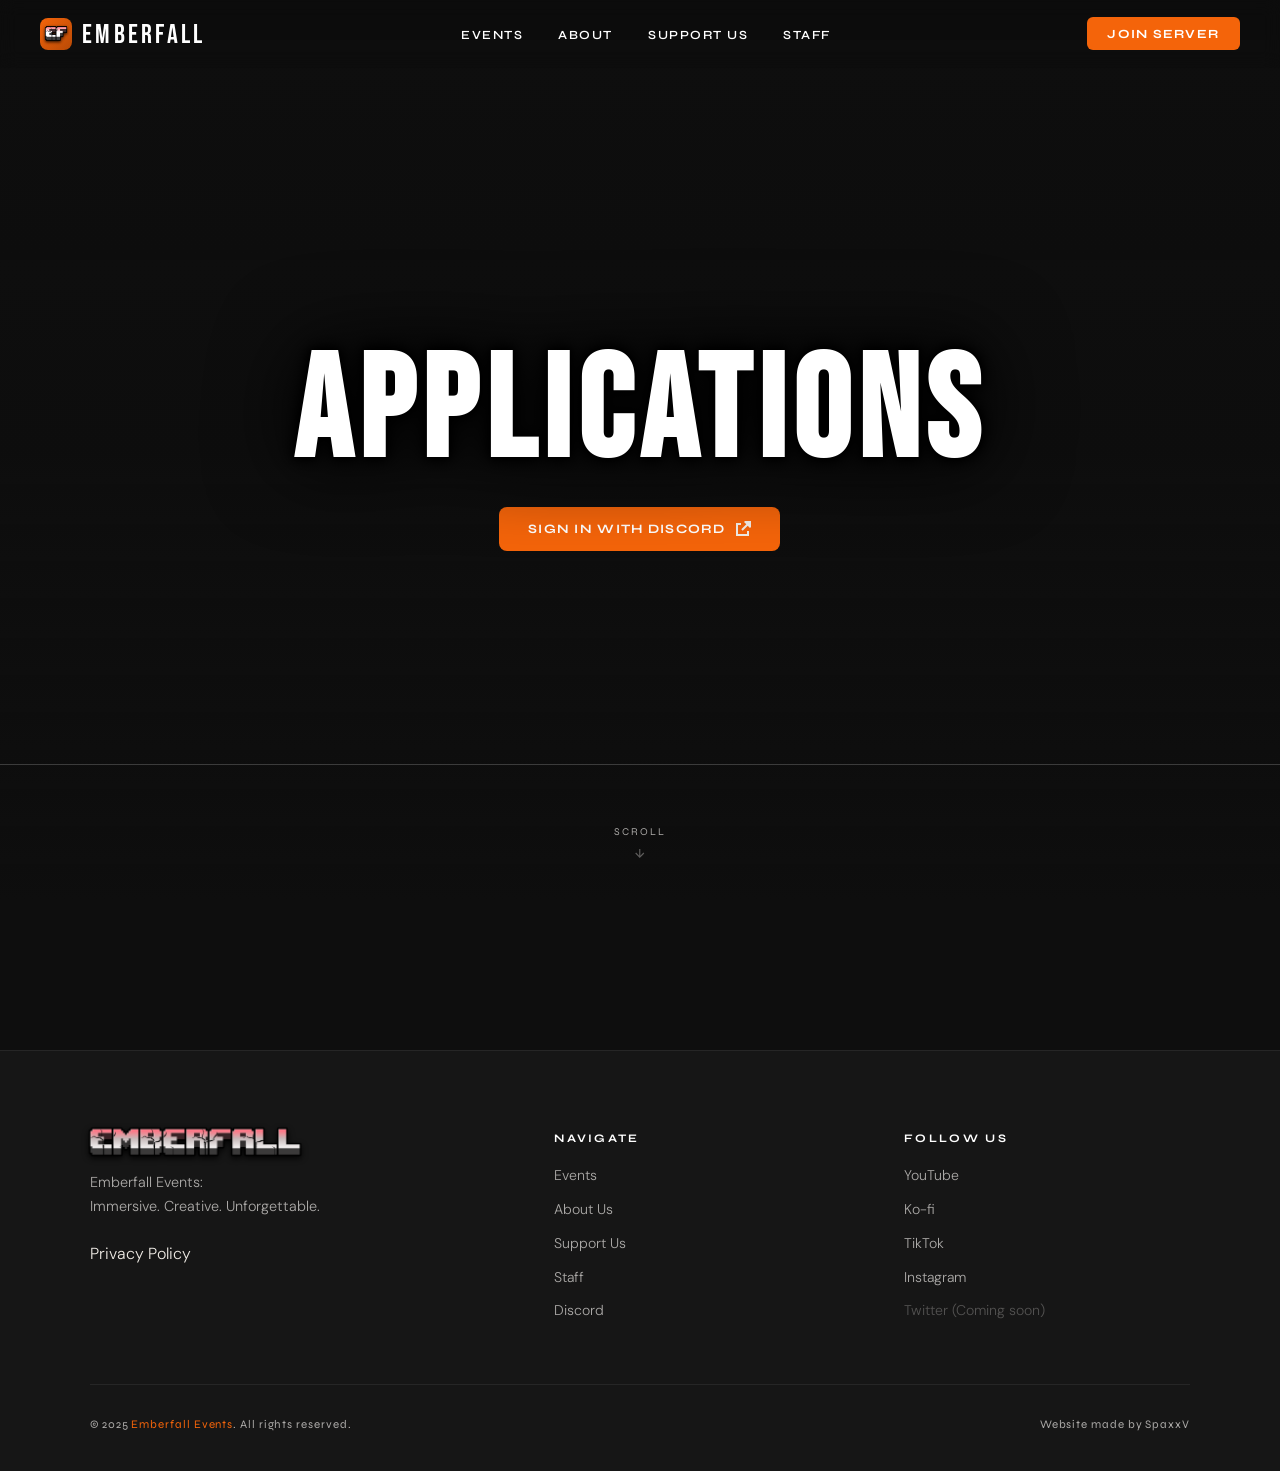
==== applications/index.html @ 4d341ab8 "Emberfall website 1.0.1 Small style and href patch" ====
<!DOCTYPE html>
<html lang="en">
  <head>
    <meta charset="UTF-8"/>
    <meta name="viewport" content="width=device-width, initial-scale=1.0"/>
    <link rel="preconnect" href="https://fonts.googleapis.com"/>
    <link rel="preconnect" href="https://fonts.gstatic.com" crossorigin/>
    <link href="https://fonts.googleapis.com/css2?family=Bebas+Neue&family=Syne:wght@400;600;700;800&family=DM+Sans:ital,wght@0,300;0,400;0,500;1,300&display=swap" rel="stylesheet"/>
    <link rel="stylesheet" href="../style.css?r=7"/>
    <link rel="icon" type="image/x-icon" href="../images/favicon.ico?r=7" sizes="128x128">
    <title>Emberfall Events - Applications</title>
  </head>
  <body>
    <nav class="navbar" id="navbar">
      <a href="https://emberfallevents.com/" class="nav-logo">
        <div class="nav-logo-mark">
          <img src="../images/logo.png" alt="" style="width:32px; height:25px; margin-top:4px;"/>
        </div>
        EMBERFALL
      </a>
      <ul class="nav-links nav-r">
        <li><a href="https://emberfallevents.com/#apply" class="nav-link">Events</a></li>
        <li><a href="https://emberfallevents.com/#about" class="nav-link">About</a></li>
        <li><a href="https://emberfallevents.com/#support" class="nav-link">Support Us</a></li>
        <li><a href="https://emberfallevents.com/#staff" class="nav-link">Staff</a></li>
      </ul>
      <a href="https://discord.gg/emberfallevents" target="_blank" class="nav-cta">Join Server</a>
    </nav>

    <section class="landing" id="landing">
      <div class="landing-bg" id="landingBg">
        <img src="" style="height: 100vh; width: 100%; min-height: 100%; min-width: 1920px;" id="landingBgIMG" hidden/>
      </div>
      <div class="landing-overlay"></div>
      <div class="landing-content" id="landingContent">
        <h1 class="landing-title">APPLICATIONS</h1>
        <div style="display:flex;gap:1rem;flex-wrap:wrap;justify-content:center;text-shadow:none;">
          <a href="https://discord.com/oauth2/authorize?client_id=1493641488431710238&response_type=code&redirect_uri=https%3A%2F%2Femberfallevents.com%2Fapplications%2F&scope=identify+guilds.members.read" target="_blank" class="btn-primary" id="login">
            Sign in with Discord
            <svg width="16" height="16" viewBox="0 0 16 16" fill="none"><path d="M10 0L9 1L11.2929 3.29289L6.2929 8.29289L7.70711 9.70711L12.7071 4.7071L15 7L16 6V0H10Z" fill="#f0ece6"/><path d="M1 2H6V4H3V13H12V10H14V15H1V2Z" fill="#f0ece6"/></svg>
          </a>
        </div>
      </div>
      <div class="landing-scroll">
        Scroll
        <svg width="14" height="14" viewBox="0 0 24 24" fill="none" stroke="currentColor" stroke-width="2"><path d="M12 5v14M5 12l7 7 7-7"/></svg>
      </div>
    </section>
    <section class="section-style-1" id="events">
      <div class="event-listing"> 
        <div class="event-listing-inner" id="eventlist" style="visibility: hidden;"></div>
      </div>
    </section>
    
    <footer class="footer" id="footer">
      <div class="footer-inner">
        <div class="footer-top">
          <div>
            <div class="footer-brand-name">
              <img src="../images/logo_ext.png" style="width:250px; margin: -20px;">
            </div>
            <p class="footer-tagline">Emberfall Events:<br>Immersive. Creative. Unforgettable.</p>
            <a href="#">Privacy Policy</a>
          </div>
          <div class="footer-col">
            <h4>Navigate</h4>
            <ul class="footer-links">
              <li><a href="https://emberfallevents.com/#apply">Events</a></li>
              <li><a href="https://emberfallevents.com/#about">About Us</a></li>
              <li><a href="https://emberfallevents.com/#support">Support Us</a></li>
              <li><a href="https://emberfallevents.com/#staff">Staff</a></li>
              <li><a href="https://discord.gg/emberfallevents" target="_blank">Discord</a></li>
            </ul>
          </div>
          <div class="footer-col">
            <h4>Follow Us</h4>
            <ul class="footer-links">
              <li><a href="https://youtube.com/@EmberfallEvents" target="_blank">YouTube</a></li>
              <li><a href="https://ko-fi.com/emberfallevents" target="_blank">Ko-fi</a></li>
              <li><a href="https://www.tiktok.com/@emberfallevents" target="_blank">TikTok</a></li>
              <li><a href="https://www.instagram.com/emberfallevents/" target="_blank">Instagram</a></li>
              <li><a href="" style="opacity:0.4;">Twitter (Coming soon)</a></li>
            </ul>
          </div>
        </div>
        <div class="footer-bottom">
          <p>© 2025 <span>Emberfall Events</span>. All rights reserved.</p>
          <p>Website made by SpaxxV</p>
        </div>
      </div>
    </footer>
  </body>

  <script src="../global/network.js?r=7"></script>
  <script src="script.js?r=8"></script>
</html>
---- style.css ----
/* ─────────────────────────────────────────────
    CSS VARIABLES & RESET
───────────────────────────────────────────── */
:root {
    --bg:        #0e0e0e;
    --mid:   #121212;
    --surface:   #161616;
    --surface2:  #1e1e1e;
    --border:    rgba(255,255,255,0.07);
    --orange:    #f4640a;
    --orange-dim:#b84a06;
    --orange-glow:rgba(244,100,10,0.18);
    --text:      #f0ece6;
    --muted:     #acaaa8;
    --white:     #ffffff;
}

*, *::before, *::after { box-sizing: border-box; margin: 0; padding: 0; }

html { scroll-behavior: smooth; }

body {
    background: var(--bg);
    color: var(--text);
    font-family: "DM Sans", sans-serif;
    font-weight: 300;
    overflow-x: hidden;
}

img { display: block; max-width: 100%; }
a { text-decoration: none; color: inherit; }

textarea {
    resize: none;
    overflow: auto;
}

.orange-text {
    color: var(--orange);
}

.navbar {
    position: fixed;
    top: 0;
    left: 0;
    right: 0;
    z-index: 1000;
    padding: 0 2.5rem;
    height: 68px;
    display: flex;
    align-items: center;
    justify-content: space-between;
    background: rgba(10, 10, 10, 0.2);
    backdrop-filter: blur(9px);
    border-bottom: 1px solid transparent;
    transition: background 0.4s, backdrop-filter 0.4s, border-color 0.4s;
}

.navbar-spacer {
    height: 68px;
    background: var(--bg);
}

.navbar.scrolled {
    background: rgba(10, 10, 10, 0.88);
    backdrop-filter: blur(18px);
    border-bottom-color: var(--border);
}

.nav-logo {
    position: relative;
    top: 1px;
    font-family: "Bebas Neue", sans-serif;
    font-size: 1.7rem;
    letter-spacing: 0.12em;
    color: var(--white);
    display: flex;
    align-items: center;
    gap: 10px;
}

.nav-logo-mark {
    position: relative;
    top: -1px;
    width: 32px;
    height: 32px;
    background: linear-gradient(135deg, var(--orange) 0%, var(--orange-dim) 100%);
    border-radius: 8px;
}

.nav-links {
    display: flex;
    align-items: center;
    list-style: none;
}

.nav-links a {
    margin-left: 1.1rem;
    margin-right: 1.1rem;
    font-family: "Syne", sans-serif;
    font-size: 0.78rem;
    font-weight: 600;
    letter-spacing: 0.12em;
    text-transform: uppercase;
    color: var(--white);
    transition: color 0.2s;
}
.nav-links a::after {
    position: absolute;
    content: "";
    width: 100%;
    transform: scaleX(0);
    height: 0.24em;
    bottom: 0;
    left: 0;
    background-color: var(--orange);
    transform-origin: bottom right;
    transition: transform 0.25s ease-out;
}

.nav-links a:hover { color: var(--orange); }

.nav-link:hover::after {
    transform: scaleX(1);
    transform-origin: bottom left;
}

.nav-cta {
    font-family: "Syne", sans-serif;
    font-size: 0.78rem;
    font-weight: 700;
    letter-spacing: 0.1em;
    text-transform: uppercase;
    background: var(--orange);
    color: #fff;
    padding: 0.55rem 1.3rem;
    border-radius: 6px;
    transition: background 0.2s, transform 0.2s;
}

.nav-cta:hover { background: #e05508; transform: translateY(-1px); }

.landing {
    position: relative;
    height: 100vh;
    min-height: 700px;
    display: flex;
    align-items: center;
    justify-content: center;
    overflow: hidden;
}

.landing-bg {
    overflow: hidden;
    position: absolute;
    inset: -15%;
    will-change: transform;
    transition: transform 0.05s linear;
}

.landing-overlay {
    position: absolute;
    inset: 0;
    background: linear-gradient(to bottom, rgba(14, 14, 14, 0.3) 0%, rgba(14, 14, 14, 0.15) 50%, rgba(14, 14, 14, 1) 100%);
    pointer-events: none;
}

.landing-content {
    text-shadow: 0 0 5px #000, 0 0 10px #000, 0 0 15px #000, 0 0 20px #000;
    position: relative;
    text-align: center;
    display: flex;
    flex-direction: column;
    align-items: center;
    gap: 1.8rem;
    will-change: transform;
}

.landing-eyebrow {
    text-shadow: inherit;
    font-family: "Syne", sans-serif;
    font-size: 0.92rem;
    font-weight: 700;
    letter-spacing: 0.3em;
    text-transform: uppercase;
    color: var(--orange);
}

.landing-title {
    font-family: 'Bebas Neue', sans-serif;
    font-size: clamp(4.5rem, 12vw, 9rem);
    line-height: 0.9;
    letter-spacing: 0.05em;
    color: var(--white);
    filter: drop-shadow(0px 0px 40px #000);
}

.landing-sub {
    text-shadow: inherit;
    font-size: 1.05rem;
    font-weight: 300;
    color: var(--muted);
    max-width: 400px;
    line-height: 1.7;
}

.landing-scroll {
    position: absolute;
    bottom: 2.5rem;
    left: 50%;
    transform: translateX(-50%);
    display: flex;
    flex-direction: column;
    align-items: center;
    gap: 0.5rem;
    color: var(--muted);
    font-family: "Syne", sans-serif;
    font-size: 0.65rem;
    letter-spacing: 0.2em;
    text-transform: uppercase;
    animation: bounce 2s ease-in-out infinite;
}

.landing-scroll svg { opacity: 0.5; }

@keyframes bounce {
    0%, 100% { transform: translateX(-50%) translateY(0); }
    50% { transform: translateX(-50%) translateY(6px); }
}

section {
    position: relative;
}

.section-inner {
    max-width: 1180px;
    margin: 0 auto;
    padding: 0 2.5rem;
}

.reveal {
    opacity: 0;
    transform: translateX(-80px);
    transition: opacity 0.8s cubic-bezier(0.16, 1, 0.3, 1),
                transform 0.8s cubic-bezier(0.16, 1, 0.3, 1);
}

.reveal.from-right {
    transform: translateX(80px);
}

.reveal.from-bottom {
    transform: translateY(60px);
}

.reveal.visible {
    opacity: 1;
    transform: translate(0);
}

.apply-section {
    padding: 130px 0;
    background: var(--bg);
}

.apply-grid {
    display: grid;
    grid-template-columns: 1fr 1fr;
    gap: 3rem;
    align-items: center;
}

.tag-pill {
    display: inline-flex;
    align-items: center;
    gap: 0.5rem;
    background: rgba(244,100,10,0.12);
    border: 1px solid rgba(244,100,10,0.3);
    color: var(--orange);
    font-family: "Syne", sans-serif;
    font-size: 0.68rem;
    font-weight: 700;
    letter-spacing: 0.2em;
    text-transform: uppercase;
    padding: 0.4rem 1rem;
    border-radius: 100px;
    margin-bottom: 1.5rem;
}

.section-title {
    font-family: "Bebas Neue", sans-serif;
    font-size: clamp(2.8rem, 5vw, 4.2rem);
    line-height: 1;
    letter-spacing: 0.04em;
    color: var(--white);
    margin-bottom: 1.2rem;
}

.section-body {
    font-size: 1rem;
    line-height: 1.8;
    color: var(--muted);
    max-width: 480px;
    margin-bottom: 2rem;
}

.btn-primary {
    display: inline-flex;
    align-items: center;
    gap: 0.6rem;
    background: var(--orange);
    color: #fff;
    font-family: "Syne", sans-serif;
    font-size: 0.8rem;
    font-weight: 700;
    letter-spacing: 0.1em;
    text-transform: uppercase;
    padding: 0.85rem 1.8rem;
    border-radius: 8px;
    border: none;
    cursor: pointer;
    transition: background 0.2s, transform 0.2s, box-shadow 0.2s;
}

.btn-primary:hover {
    background: #e05508;
    transform: translateY(-2px);
    box-shadow: 0 8px 30px rgba(244,100,10,0.35);
}

.btn-ghost {
    display: inline-flex;
    align-items: center;
    gap: 0.6rem;
    background: transparent;
    color: var(--text);
    font-family: "Syne", sans-serif;
    font-size: 0.8rem;
    font-weight: 700;
    letter-spacing: 0.1em;
    text-transform: uppercase;
    padding: 0.85rem 1.8rem;
    border-radius: 8px;
    border: 1px solid var(--border);
    cursor: pointer;
    transition: border-color 0.2s, color 0.2s, transform 0.2s;
}

.btn-ghost:hover {
    border-color: rgba(255,255,255,0.3);
    color: var(--white);
    transform: translateY(-2px);
}

.btn-ghost:hover:disabled {
    border-color: var(--border);
    cursor: not-allowed;
    color: var(--text);
    transform: translateY(0px);
}

.input {
    background: rgba(244,100,10,0.12);
    border: 1px solid rgba(244,100,10,0.3);
    font-family: "DM Sans", sans-serif;
    color: var(--white);
    font-size: 0.8rem;
    padding: 0.85rem 1.8rem;
    border-radius: 8px;
    margin-bottom: 10px;
}

.discord-card {
    background: var(--surface);
    border: 1px solid var(--border);
    border-radius: 20px;
    padding: 2.5rem;
    position: relative;
    overflow: hidden;
}

.discord-card::before {
    content: "";
    position: absolute;
    top: -300px;
    right: -300px;
    width: 600px;
    height: 600px;
    background: radial-gradient(circle, rgba(88,101,242,0.15) 0%, transparent 70%);
    pointer-events: none;
}

.discord-icon {
    width: 52px;
    height: 52px;
    background: #5865F2;
    border-radius: 14px;
    display: flex;
    align-items: center;
    justify-content: center;
    margin-bottom: 1.2rem;
}

.discord-card h3 {
    font-family: "Syne", sans-serif;
    font-size: 1.2rem;
    font-weight: 700;
    color: var(--white);
    margin-bottom: 0.6rem;
}

.discord-card p {
    font-size: 0.9rem;
    color: var(--muted);
    line-height: 1.7;
    margin-bottom: 1.8rem;
}

.member-count {
    display: flex;
    align-items: center;
    gap: 0.5rem;
    font-family: "Syne", sans-serif;
    font-size: 0.72rem;
    font-weight: 600;
    letter-spacing: 0.08em;
    color: var(--muted);
    text-transform: uppercase;
    margin-bottom: 1.5rem;
}

.dot-online { width: 8px; height: 8px; background: #3ba55d; border-radius: 50%; }
.dot-offine { width: 8px; height: 8px; background: #6f6f6f; border-radius: 50%; }

.btn-discord {
    display: flex;
    align-items: center;
    justify-content: center;
    gap: 0.6rem;
    width: 100%;
    background: #5865F2;
    color: #fff;
    font-family: "Syne", sans-serif;
    font-size: 0.82rem;
    font-weight: 700;
    letter-spacing: 0.08em;
    text-transform: uppercase;
    padding: 0.9rem;
    border-radius: 10px;
    transition: background 0.2s, transform 0.2s;
}

.btn-discord:hover {
    background: #4752c4;
    transform: translateY(-2px);
}

.about-section {
    padding: 130px 0;
    background: var(--surface);
    border-top: 1px solid var(--border);
    border-bottom: 1px solid var(--border);
}

.about-layout {
    display: grid;
    grid-template-columns: 1fr 1.2fr;
    gap: 5rem;
    align-items: center;
}

.about-visual {
    position: relative;
    aspect-ratio: 4/3;
    border-radius: 20px;
    overflow: hidden;
    background: linear-gradient(135deg, #1e1206 0%, #2a1a08 40%, #3d2210 100%);
}

.about-visual::after {
    content: "";
    position: absolute;
    inset: 0;
    border: 3px solid var(--orange);
    border-radius: 20px;
    pointer-events: none;
}

@keyframes trans-avis-0 {
    0% { transform: translateX(0px) translateY(0px); opacity: 1; }
    100% { transform: translateX(-10px) translateY(-10px); opacity: 0; }
}

.about-visual-2 {
    position: absolute;
    opacity: 0.667;
    bottom: -10px;
    right: -10px;
    width: 100%;
    height: 100%;
    border-radius: 20px;
    overflow: hidden;
    background: linear-gradient(135deg, #1e1206 0%, #2a1a08 40%, #3d2210 100%);
    z-index: -1;
} 

.about-visual-2::after {
    content: "";
    position: absolute;
    inset: 0;
    border: 3px solid var(--orange);
    border-radius: 20px;
    pointer-events: none;
}

@keyframes trans-avis-1 {
    0% { transform: translateX(0px) translateY(0px); opacity: 0.667; }
    100% { transform: translateX(-10px) translateY(-10px); opacity: 1; }
}

.about-visual-3 {
    position: absolute;
    opacity: 0.333;
    bottom: -20px;
    right: -20px;
    width: 100%;
    height: 100%;
    border-radius: 20px;
    overflow: hidden;
    background: linear-gradient(135deg, #1e1206 0%, #2a1a08 40%, #3d2210 100%);
    z-index: -2;
}

.about-visual-3::after {
    content: "";
    position: absolute;
    inset: 0;
    border: 3px solid var(--orange);
    border-radius: 20px;
    pointer-events: none;
}

@keyframes trans-avis-2 {
    0% { transform: translateX(0px) translateY(0px); opacity: 0.333; }
    100% { transform: translateX(-10px) translateY(-10px); opacity: 0.667; }
}

.about-visual-4 {
    position: absolute;
    opacity: 0;
    bottom: -30px;
    right: -30px;
    width: 100%;
    height: 100%;
    overflow: hidden;
    background: linear-gradient(135deg, #1e1206 0%, #2a1a08 40%, #3d2210 100%);
    border-radius: 20px;
    z-index: -3;
}

.about-visual-4::after {
    content: "";
    position: absolute;
    inset: 0;
    border: 3px solid var(--orange);
    border-radius: 20px;
    pointer-events: none;
}

@keyframes trans-avis-3 {
    0% { transform: translateX(0px) translateY(0px); opacity: 0; }
    100% { transform: translateX(-10px) translateY(-10px); opacity: 0.333; }
}

.about-text .section-body { max-width: 100%; }

.read-more-btn {
    display: inline-flex;
    align-items: center;
    gap: 0.5rem;
    font-family: "Syne", sans-serif;
    font-size: 0.8rem;
    font-weight: 700;
    letter-spacing: 0.1em;
    text-transform: uppercase;
    color: var(--orange);
    cursor: pointer;
    border: none;
    background: none;
    padding: 0;
    transition: gap 0.2s;
}

.read-more-btn:hover { gap: 0.9rem; }

.about-extra {
    max-height: 0;
    overflow: hidden;
    transition: max-height 0.5s cubic-bezier(0.16, 1, 0.3, 1), opacity 0.4s;
    opacity: 0;
    font-size: 1rem;
    line-height: 1.8;
    color: var(--muted);
    margin-top: 0;
}

.about-extra.open {
    max-height: 400px;
    opacity: 1;
    margin-top: 1rem;
}

.staff-section {
    padding: 130px 0;
    background: var(--bg);
}

.staff-header {
    display: flex;
    align-items: flex-end;
    justify-content: space-between;
    margin-bottom: 3.5rem;
}

.staff-nav {
    display: flex;
    gap: 0.6rem;
}

.staff-nav-btn {
    width: 42px;
    height: 42px;
    border-radius: 10px;
    border: 1px solid var(--border);
    background: var(--surface);
    color: var(--text);
    display: flex;
    align-items: center;
    justify-content: center;
    cursor: pointer;
    transition: border-color 0.2s, background 0.2s;
}

.staff-nav-btn:hover {
    border-color: var(--orange);
    background: rgba(244,100,10,0.08);
}

.staff-track-wrap {
    overflow: hidden;
    position: relative;
}

.staff-track-wrap::after {
    content: "";
    position: absolute;
    top: 0;
    right: 0;
    bottom: 0;
    width: 80px;
    background: linear-gradient(to left, var(--bg), transparent);
    pointer-events: none;
}

.staff-track {
    padding-top: 5px;
    display: flex;
    gap: 1.5rem;
    transition: transform 0.5s cubic-bezier(0.16, 1, 0.3, 1);
    will-change: transform;
}

.staff-card {
    flex: 0 0 260px;
    background: var(--surface);
    border: 1px solid var(--border);
    border-radius: 20px;
    padding: 2rem;
    transition: border-color 0.25s, transform 0.25s;
    cursor: default;
}

.staff-card:hover {
    border-color: rgba(244,100,10,0.3);
    transform: translateY(-4px);
}

.staff-pfp {
    width: 72px;
    height: 72px;
    border-radius: 50%;
    margin-bottom: 1.2rem;
    object-fit: cover;
}

.staff-role {
    font-family: "Syne", sans-serif;
    font-size: 0.65rem;
    font-weight: 700;
    letter-spacing: 0.2em;
    text-transform: uppercase;
    color: var(--orange);
    margin-bottom: 0.35rem;
}

.staff-name {
    font-family: "Syne", sans-serif;
    font-size: 1rem;
    font-weight: 700;
    color: var(--white);
    margin-bottom: 0.6rem;
}

.staff-desc {
    font-size: 0.86rem;
    line-height: 1.7;
    color: var(--muted);
}

.divider {
    height: 1px;
    background: linear-gradient(to right, transparent, var(--border), transparent);
}

.footer {
    padding: 80px 0 40px;
    background: var(--surface);
    border-top: 1px solid var(--border);
    overflow: hidden;
}

.footer-inner {
    max-width: 1180px;
    margin: 0 auto;
    padding: 0 2.5rem;
}

.footer-top {
    display: grid;
    grid-template-columns: 1.4fr 1fr 1fr;
    gap: 4rem;
    margin-bottom: 4rem;
}

.footer-brand-name {
    font-family: "Bebas Neue", sans-serif;
    font-size: 2rem;
    letter-spacing: 0.1em;
    color: var(--white);
    margin-bottom: 0.8rem;
    display: flex;
    align-items: center;
    gap: 10px;
}

.footer-tagline {
    font-size: 0.9rem;
    color: var(--muted);
    line-height: 1.7;
    max-width: 280px;
    margin-bottom: 1.5rem;
}

.social-link {
    width: 40px;
    height: 40px;
    border-radius: 10px;
    border: 1px solid var(--border);
    background: transparent;
    display: flex;
    align-items: center;
    justify-content: center;
    color: var(--muted);
    transition: border-color 0.2s, color 0.2s, background 0.2s, transform 0.2s;
}

.social-link:hover {
    border-color: var(--orange);
    color: var(--orange);
    background: rgba(244,100,10,0.08);
    transform: translateY(-2px);
}

.footer-col h4 {
    font-family: "Syne", sans-serif;
    font-size: 0.72rem;
    font-weight: 700;
    letter-spacing: 0.2em;
    text-transform: uppercase;
    color: var(--white);
    margin-bottom: 1.2rem;
}

.footer-links {
    list-style: none;
    display: flex;
    flex-direction: column;
    gap: 0.8rem;
}

.footer-links a {
    font-size: 0.88rem;
    color: var(--muted);
    transition: color 0.2s;
}

.footer-links a:hover { color: var(--white); }

.footer-bottom {
    display: flex;
    align-items: center;
    justify-content: space-between;
    padding-top: 2rem;
    border-top: 1px solid var(--border);
    font-family: "Syne", sans-serif;
    font-size: 0.72rem;
    letter-spacing: 0.08em;
    color: var(--muted);
}

.footer-bottom span { color: var(--orange); }

.section-style-1 {
    padding: 75px 0;
    background: var(--bg);
}

.section-style-2 {
    padding: 75px 0;
    background: var(--surface);
    border-top: 1px solid var(--border);
    border-bottom: 1px solid var(--border);
}

.section-inner-2 {
    margin: 0 75px;
    width: auto;
    height: auto;
}

.progress-bar {
    overflow: hidden;
    background-color: var(--bg);
    border-radius: 10px;
    height: 20px;
    width: 100%;
}

.progress-bar-fill {
    width: 100%;
    height: 100%;
    background: linear-gradient(#30bb26 0%, #30bb26 25%, #8aff47 50%, #30bb26 75%, #30bb26 100%);
    background-size: 100% 500%;
    animation: progress-bar-gradient 5s infinite;
}

.login-card {
    display: flex;
    background: var(--surface2);
    border: 1px solid var(--border);
    border-radius: 20px;
    padding: 20px;
    width: 100%;
    height: auto;
    margin: -2rem 0;
    flex-direction: column;
}
.login-card-bottom {
    width: 100%;
    flex-direction: row;
    align-self: flex-end;
}
.login-title {
    font-size: 4rem;
    width: 100%;
    text-align: center;
    font-family: "Bebas Neue", sans-serif;
    padding-bottom: 10px;
}
.login-section-inner {
    max-width: 800px;
    margin: 0 auto;
    padding: 0 2.5rem;
}
.fullwidth {
    width: 100%;
}
.submitButton {
    margin-bottom: 10px;
}
#error {
    font-family: "Syne", sans-serif;
    color: red;
    font-size: 0.8rem;
    font-weight: 700;
    letter-spacing: 0.1em;
    text-transform: uppercase;
    text-align: center;
    width: 100%;
    margin-bottom: 90px;
}
.listingm {
    width: 100%;
    height: 75px;
    display: inline-flex;
    background: var(--mid);
    border-bottom: 2px solid;
    border-color: var(--surface);
    flex-direction: row;
}
.listinga {
    width: 400px;
    min-width: 400px;
    height: 300px;
    display: block;
    margin: 25px 25px;
    background: var(--surface);
    border: 2px solid;
    border-color: var(--surface2);
    border-radius: 10px;
}
#overlay-popup {
    position: fixed;
    visibility: hidden;
    display: flex;
    align-items: center;
    top: 0px;
    left: 0px;
    width: 100vw;
    height: 100vh;
    background-color: rgba(14, 14, 14, 0.7);
    z-index: 10;
}
#popup-content {
    padding: 1.8rem 1.8rem;
    opacity: 1;
    margin: auto auto;
    width: 500px;
    height: 300px;
    background-color: var(--surface);
    border-radius: 5px;
    border: 2px solid;
    border-color: var(--surface2);
    display: inline-flex;
    flex-direction: column;
}
.event-listing {
    display: flex;
    justify-content: center;

}
.event-listing-inner {
    max-width: 1350px;
    width: auto;
    height: auto;
    display: flex;
    flex-direction: row;
    flex-wrap: wrap;
}
.listing-bg {
    width: 396px;
    height: 296px;
    overflow: hidden;
    border-radius: 10px;
    position: absolute;
    background-color: var(--orange-dim);
    top: 0px;
    left: 0px;
}
.listing-overlay {
    background: linear-gradient(to bottom, rgba(14, 14, 14, 0) 0%, rgba(14, 14, 14, 0) 20%, var(--surface) 50%, var(--surface) 100%);
    pointer-events: none;
    position: absolute;
    border-radius: 10px;
    width: 400px;
    height: 300px;
    top: -2px;
    left: -2px;
}
.listing-icon {
    background-color: var(--orange);
    border-radius: 10px;
    position: absolute;
    width: 40px;
    height: 40px;
    top: 120px;
    left: 8px;
}
.listing-title {
    position: absolute;
    color: var(--white);
    font-family: "Bebas Neue", sans-serif;
    filter: drop-shadow(0px 0px 40px #000);
    font-size: 2.6rem;
    width: 380px;
    height: 40px;
    top: 115px;
    left: 58px;
}
.listing-stats {
    position: absolute;
    color: var(--white);
    font-size: 0.7rem;
    width: 380px;
    height: 40px;
    top: 165px;
    left: 8px;
}
.listing-description {
    position: absolute;
    color: var(--muted);
    font-size: 0.5rem;
    width: 380px;
    height: 55px;
    top: 180px;
    left: 8px;
}
.listing-button {
    justify-content: center;
    position: absolute;
    top: 240px;
    left: 8px;
    width: 380px;
    height: 50px;
}
.apply {
    display: flex;
    justify-content: center;
}
.apply-inner {
    margin-left: 25px;
    margin-right: 25px;
    max-width: 1350px;
    width: 100%;
    height: auto;
    display: flex;
    flex-wrap: wrap;
}
.apply-section {
    margin-top: 25px;
    padding: 0;
    width: 100%;
    height: auto;
}
.apply-title {
    width: 100%;
    display: flex;
    color: var(--white);
    font-family: "Bebas Neue", sans-serif;
    font-size: 3rem;
}
.apply-desc {
    width: 100%;
    margin-bottom: 10px;
    display: flex;
    color: var(--white);
    font-size: 1rem;
}
.apply-short {
    width: 100%;
    margin-bottom: 20px;
    display: flex;
    padding: 0.4rem 0.8rem; 
}
.apply-long {
    width: 100%;
    height: 500px;
    margin-bottom: 20px;
    display: flex;
    padding: 0.4rem 0.8rem; 
}

@keyframes progress-bar-gradient {
    0% { background-position: 50% 100%; }
    100% { background-position: 50% 0%; }
}

@media (max-width: 975px) {
    .apply-grid, .about-layout { grid-template-columns: 1fr; }
    .about-visual, .about-visual-2, .about-visual-3, .about-visual-4, .discord-card, .about-accent, .nav-r  { display: none; }
    .footer-top { grid-template-columns: 1fr; gap: 2rem; }
    .staff-header { flex-direction: column; align-items: flex-start; gap: 1.5rem; }
    .event-listing-inner { max-width: 450px; }
}

@media (max-width: 1425px) and (min-width: 975px)  {
    .event-listing-inner { max-width: 900px; }
}
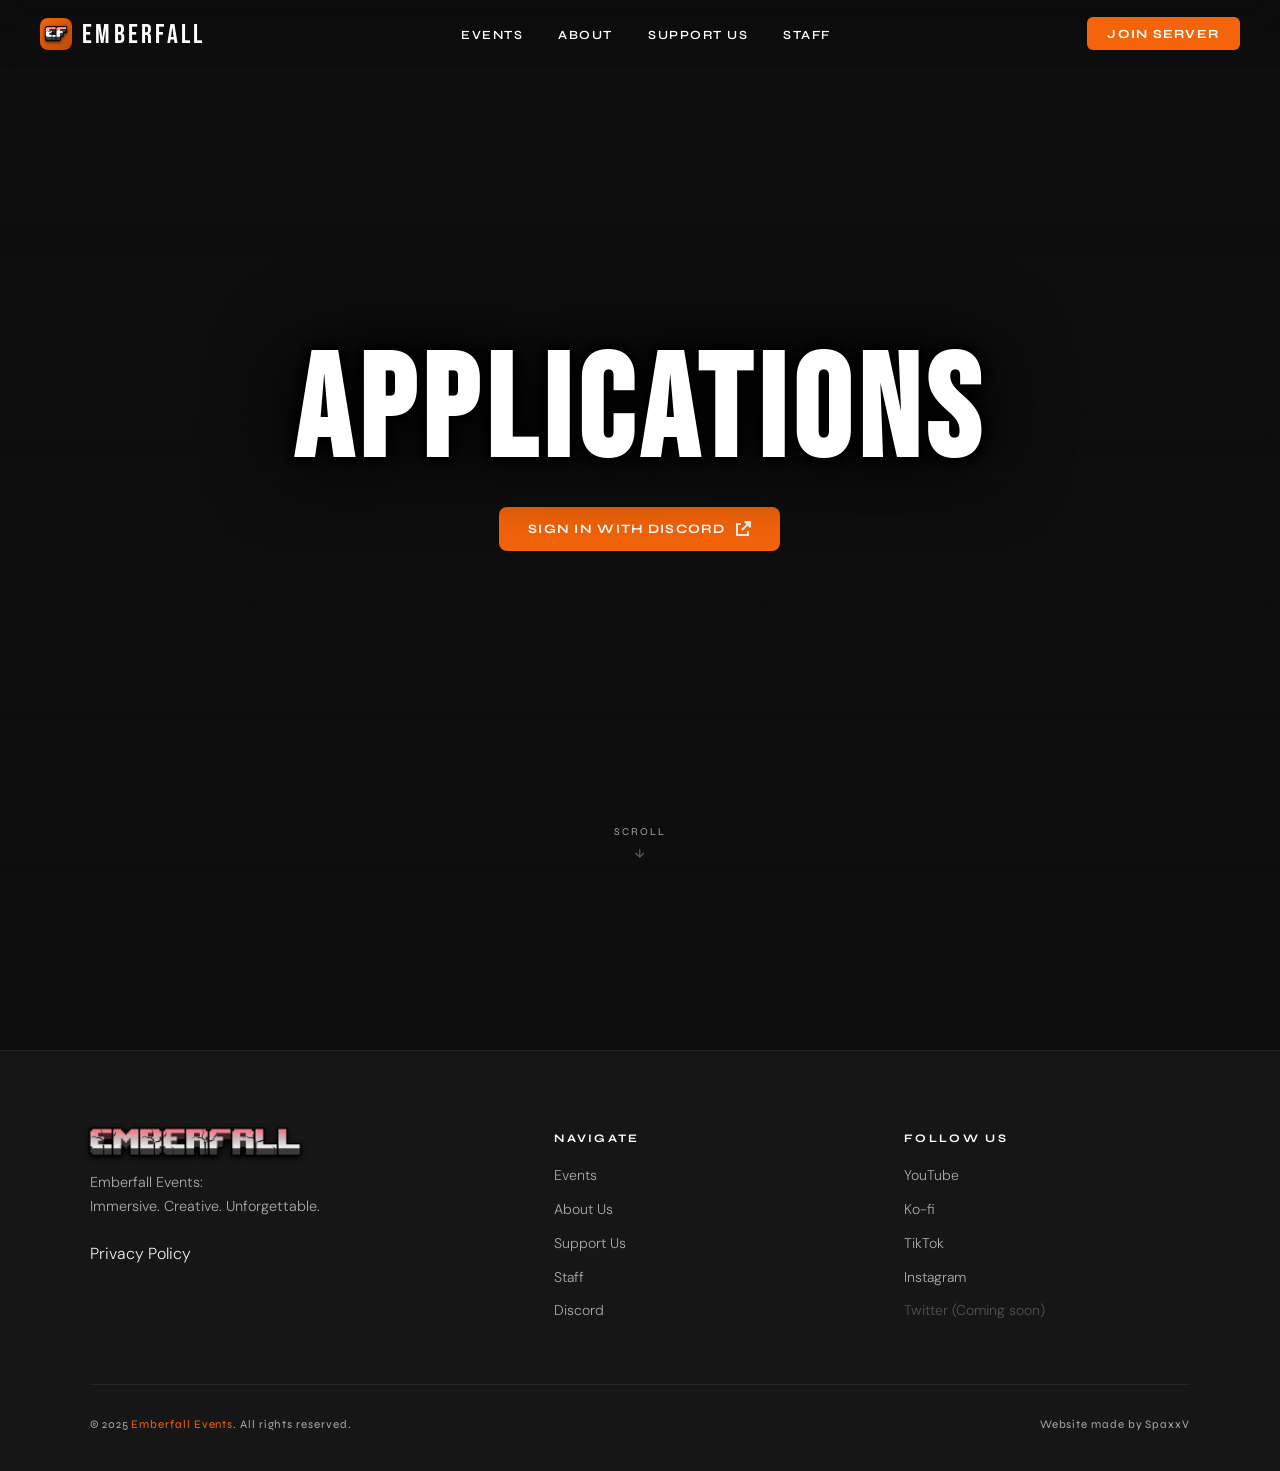
==== commit edca69d5: "Fixed Redirects" ====
--- a/applications/index.html
+++ b/applications/index.html
@@ -6,7 +6,7 @@
     <link rel="preconnect" href="https://fonts.googleapis.com"/>
     <link rel="preconnect" href="https://fonts.gstatic.com" crossorigin/>
     <link href="https://fonts.googleapis.com/css2?family=Bebas+Neue&family=Syne:wght@400;600;700;800&family=DM+Sans:ital,wght@0,300;0,400;0,500;1,300&display=swap" rel="stylesheet"/>
-    <link rel="stylesheet" href="../style.css?r=7"/>
+    <link rel="stylesheet" href="../style.css?r=9"/>
     <link rel="icon" type="image/x-icon" href="../images/favicon.ico?r=7" sizes="128x128">
     <title>Emberfall Events - Applications</title>
   </head>
@@ -29,7 +29,7 @@
 
     <section class="landing" id="landing">
       <div class="landing-bg" id="landingBg">
-        <img src="" style="height: 100vh; width: 100%; min-height: 100%; min-width: 1920px;" id="landingBgIMG" hidden/>
+        <img src="" style="height: 100vh; width: 100%; min-height: 100%; min-width: 1920px; visibility: hidden;" id="landingBgIMG"/>
       </div>
       <div class="landing-overlay"></div>
       <div class="landing-content" id="landingContent">
@@ -92,5 +92,5 @@
   </body>
 
   <script src="../global/network.js?r=7"></script>
-  <script src="script.js?r=8"></script>
+  <script src="script.js?r=10"></script>
 </html>
--- a/style.css
+++ b/style.css
@@ -258,7 +258,7 @@
     transform: translate(0);
 }
 
-.apply-section {
+.landing-apply-section {
     padding: 130px 0;
     background: var(--bg);
 }
@@ -1064,7 +1064,81 @@
 }
 .apply-long {
     width: 100%;
-    height: 500px;
+    height: 200px;
+    margin-bottom: 20px;
+    display: flex;
+    padding: 0.4rem 0.8rem; 
+}
+.dropdown {
+    width: 300px;
+    padding-left: 0.85rem;
+    margin-bottom: 15px;
+    appearance: none;
+    -webkit-appearance: none;
+    -moz-appearance: none;
+    background-image: url('data:image/svg+xml;utf8,<svg xmlns="http://www.w3.org/2000/svg" width="12" height="8" viewBox="0 0 12 8"><path fill="white" d="M1.41 0L6 4.58 10.59 0 12 1.41 6 7.41 0 1.41z"/></svg>');
+    background-repeat: no-repeat;
+    background-position: right 0.85rem center;
+    background-size: 12px 8px;
+}
+.dropdown:hover {
+    background-image: url('data:image/svg+xml;utf8,<svg xmlns="http://www.w3.org/2000/svg" width="12" height="8" viewBox="0 0 12 8"><path fill="white" d="M1.41 0L6 4.58 10.59 0 12 1.41 6 7.41 0 1.41z"/></svg>');
+    background-repeat: no-repeat;
+    background-position: right 0.85rem center;
+    background-size: 12px 8px;
+    transform: none;
+    box-shadow: none;
+}
+.dropdown-content {
+    display: inline;
+    background: var(--orange-dim);
+    box-shadow: 0 0 10px 100px var(--orange-dim) inset;
+    font-family: inherit;
+    font-size: inherit;
+    border: none;
+    cursor: pointer;
+}
+/* radio button styling adjusted from https://moderncss.dev/pure-css-custom-styled-radio-buttons/ */
+.radio-button {
+    margin-bottom: 10px;
+    cursor: pointer;
+    appearance: none;
+    margin: 0;
+    font: inherit;
+    color: var(--white);
+    width: 20px;
+    height: 20px;
+    border: 2px solid var(--white);
+    border-radius: 50%;
+    margin-bottom: 10px;
+}
+.radio-button::before {
+    display: inline-block;
+    content: "";
+    width: 10px;
+    height: 10px;
+    border-radius: 50%;
+    box-shadow: none;
+    position: relative;
+    top: -3px;
+    left: 3px;
+}
+.radio-button:checked::before {
+    box-shadow: inset 20px 20px var(--orange);
+}
+.radio-label {
+    font-family: "Syne", sans-serif;
+    position: relative;
+    top: -3px;
+    font-size: 0.9rem;
+    font-weight: 700;
+    letter-spacing: 0.1em;
+    text-transform: uppercase;
+    cursor: pointer;
+    margin-left: 2px;
+}
+.apply-range {
+    width: 150px;
     margin-bottom: 20px;
     display: flex;
     padding: 0.4rem 0.8rem; 
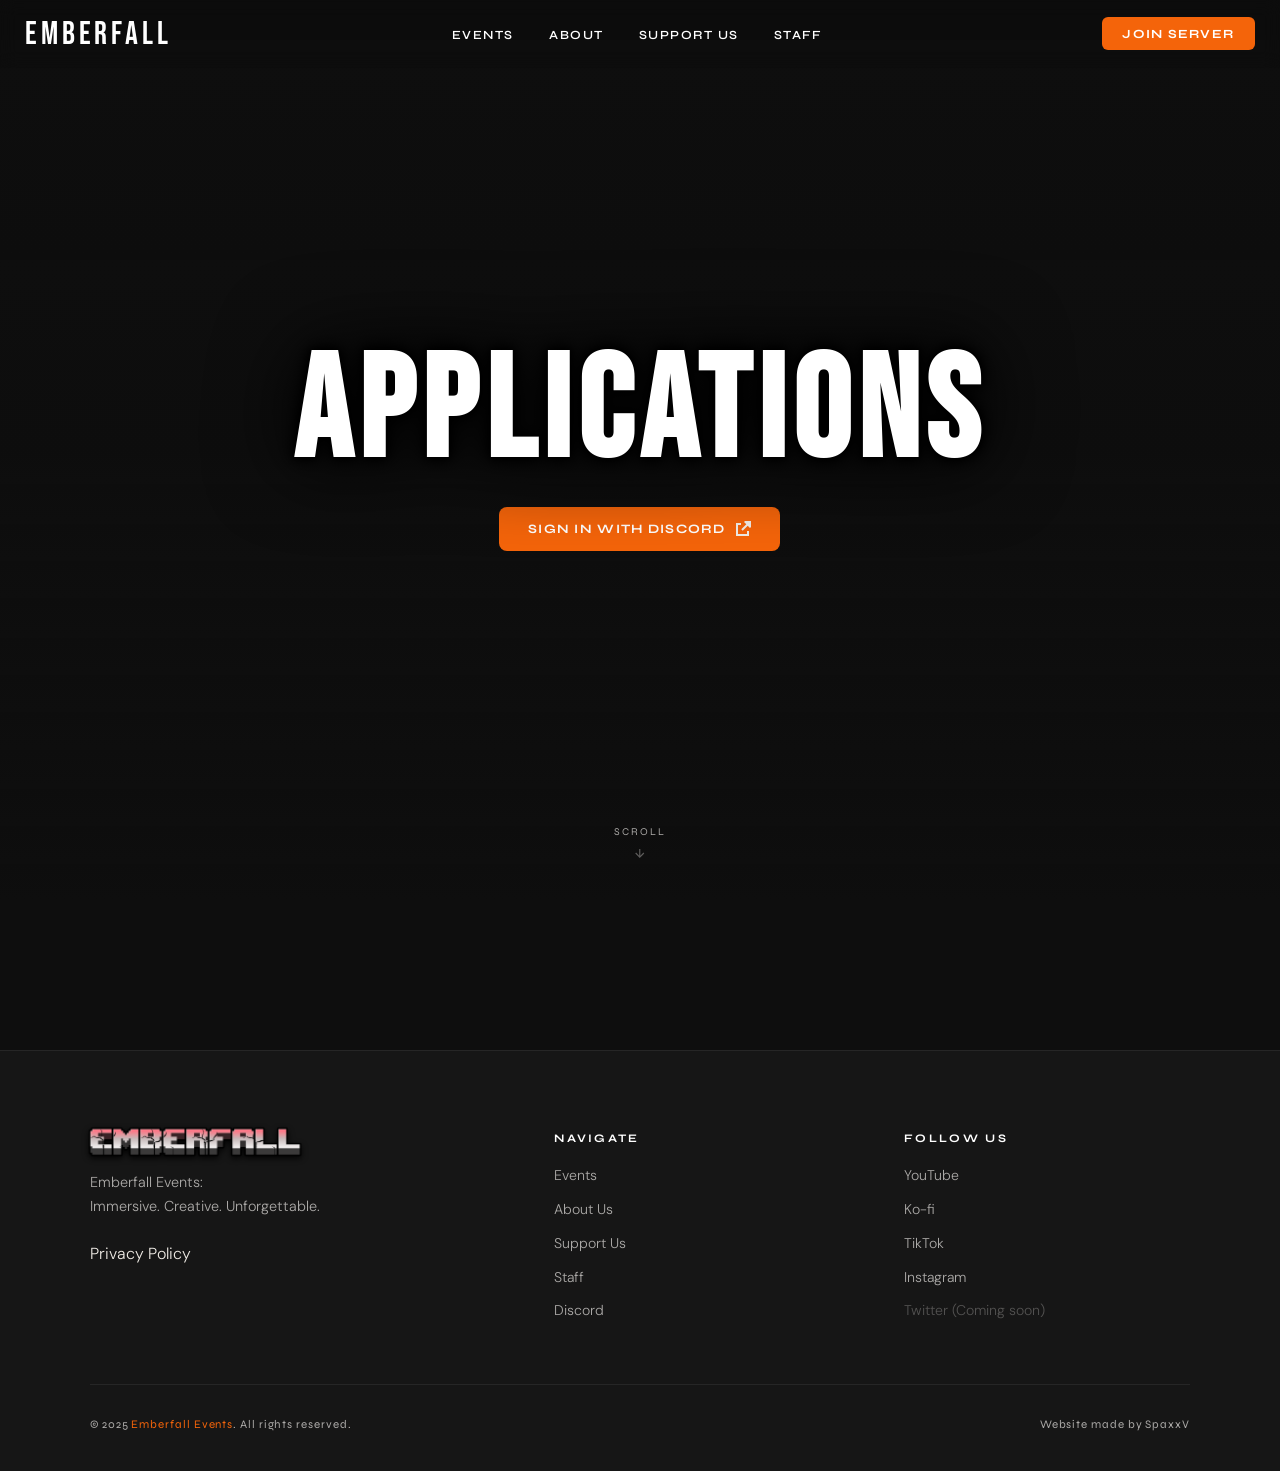
==== commit 6896fce6: "Staff App Page Also minor style changes and og meta tags" ====
--- a/applications/index.html
+++ b/applications/index.html
@@ -3,25 +3,30 @@
   <head>
     <meta charset="UTF-8"/>
     <meta name="viewport" content="width=device-width, initial-scale=1.0"/>
+    <meta content="Emberfall Events - Applications" property="og:title"/>
+    <meta content="Emberfall is an up-and-coming Minecraft civilization event server, established September 2025 and reaching 1000+ members after only 5 months!" property="og:description"/>
+    <meta content="https://emberfallevents.com/applications/" property="og:url"/>
+    <meta content="https://emberfallevents.com/images/logo.png" property="og:image"/>
+    <meta content="#f4640a" data-react-helmet="true" name="theme-color"/>
     <link rel="preconnect" href="https://fonts.googleapis.com"/>
     <link rel="preconnect" href="https://fonts.gstatic.com" crossorigin/>
     <link href="https://fonts.googleapis.com/css2?family=Bebas+Neue&family=Syne:wght@400;600;700;800&family=DM+Sans:ital,wght@0,300;0,400;0,500;1,300&display=swap" rel="stylesheet"/>
-    <link rel="stylesheet" href="../style.css?r=9"/>
+    <link rel="stylesheet" href="../style.css?r=111"/>
     <link rel="icon" type="image/x-icon" href="../images/favicon.ico?r=7" sizes="128x128">
     <title>Emberfall Events - Applications</title>
   </head>
   <body>
     <nav class="navbar" id="navbar">
       <a href="https://emberfallevents.com/" class="nav-logo">
-        <div class="nav-logo-mark">
-          <img src="../images/logo.png" alt="" style="width:32px; height:25px; margin-top:4px;"/>
-        </div>
-        EMBERFALL
+        <!-- <div class="nav-logo-mark">
+          <img src="../images/logo.png" alt="" style="width:64px; height:50px; max-width: 64px; left: -16px; top: -8px; position: absolute;"/>
+        </div> -->
+        Emberfall
       </a>
       <ul class="nav-links nav-r">
-        <li><a href="https://emberfallevents.com/#apply" class="nav-link">Events</a></li>
+        <li><a href="https://emberfallevents.com/applications/" class="nav-link">Events</a></li>
         <li><a href="https://emberfallevents.com/#about" class="nav-link">About</a></li>
-        <li><a href="https://emberfallevents.com/#support" class="nav-link">Support Us</a></li>
+        <li><a href="https://ko-fi.com/emberfallevents" target="_blank" class="nav-link">Support Us</a></li>
         <li><a href="https://emberfallevents.com/#staff" class="nav-link">Staff</a></li>
       </ul>
       <a href="https://discord.gg/emberfallevents" target="_blank" class="nav-cta">Join Server</a>
@@ -33,7 +38,7 @@
       </div>
       <div class="landing-overlay"></div>
       <div class="landing-content" id="landingContent">
-        <h1 class="landing-title">APPLICATIONS</h1>
+        <h1 class="landing-title" id="landingTitle">APPLICATIONS</h1>
         <div style="display:flex;gap:1rem;flex-wrap:wrap;justify-content:center;text-shadow:none;">
           <a href="https://discord.com/oauth2/authorize?client_id=1493641488431710238&response_type=code&redirect_uri=https%3A%2F%2Femberfallevents.com%2Fapplications%2F&scope=identify+guilds.members.read" target="_blank" class="btn-primary" id="login">
             Sign in with Discord
@@ -65,7 +70,7 @@
           <div class="footer-col">
             <h4>Navigate</h4>
             <ul class="footer-links">
-              <li><a href="https://emberfallevents.com/#apply">Events</a></li>
+              <li><a href="https://emberfallevents.com/applications/">Events</a></li>
               <li><a href="https://emberfallevents.com/#about">About Us</a></li>
               <li><a href="https://emberfallevents.com/#support">Support Us</a></li>
               <li><a href="https://emberfallevents.com/#staff">Staff</a></li>
@@ -92,5 +97,5 @@
   </body>
 
   <script src="../global/network.js?r=7"></script>
-  <script src="script.js?r=10"></script>
+  <script src="script.js?r=110"></script>
 </html>
--- a/style.css
+++ b/style.css
@@ -45,7 +45,7 @@
     left: 0;
     right: 0;
     z-index: 1000;
-    padding: 0 2.5rem;
+    padding: 0 25px;
     height: 68px;
     display: flex;
     align-items: center;
@@ -71,7 +71,7 @@
     position: relative;
     top: 1px;
     font-family: "Bebas Neue", sans-serif;
-    font-size: 1.7rem;
+    font-size: clamp(1.5rem, 5vw, 2rem);
     letter-spacing: 0.12em;
     color: var(--white);
     display: flex;
@@ -81,10 +81,10 @@
 
 .nav-logo-mark {
     position: relative;
-    top: -1px;
-    width: 32px;
+    top: -2px;
+    width: 40px;
     height: 32px;
-    background: linear-gradient(135deg, var(--orange) 0%, var(--orange-dim) 100%);
+    /* background: linear-gradient(135deg, var(--orange) 0%, var(--orange-dim) 100%); */
     border-radius: 8px;
 }
 
@@ -176,16 +176,6 @@
     will-change: transform;
 }
 
-.landing-eyebrow {
-    text-shadow: inherit;
-    font-family: "Syne", sans-serif;
-    font-size: 0.92rem;
-    font-weight: 700;
-    letter-spacing: 0.3em;
-    text-transform: uppercase;
-    color: var(--orange);
-}
-
 .landing-title {
     font-family: 'Bebas Neue', sans-serif;
     font-size: clamp(4.5rem, 12vw, 9rem);
@@ -193,15 +183,6 @@
     letter-spacing: 0.05em;
     color: var(--white);
     filter: drop-shadow(0px 0px 40px #000);
-}
-
-.landing-sub {
-    text-shadow: inherit;
-    font-size: 1.05rem;
-    font-weight: 300;
-    color: var(--muted);
-    max-width: 400px;
-    line-height: 1.7;
 }
 
 .landing-scroll {
@@ -715,6 +696,11 @@
     font-size: 0.86rem;
     line-height: 1.7;
     color: var(--muted);
+}
+
+.staff-footer {
+    display: flex;
+    margin-top: 25px;
 }
 
 .divider {
@@ -977,7 +963,7 @@
     top: -2px;
     left: -2px;
 }
-.listing-icon {
+/* .listing-icon {
     background-color: var(--orange);
     border-radius: 10px;
     position: absolute;
@@ -985,7 +971,7 @@
     height: 40px;
     top: 120px;
     left: 8px;
-}
+} */
 .listing-title {
     position: absolute;
     color: var(--white);
@@ -995,7 +981,7 @@
     width: 380px;
     height: 40px;
     top: 115px;
-    left: 58px;
+    left: 8px;
 }
 .listing-stats {
     position: absolute;
@@ -1009,7 +995,7 @@
 .listing-description {
     position: absolute;
     color: var(--muted);
-    font-size: 0.5rem;
+    font-size: 0.7rem;
     width: 380px;
     height: 55px;
     top: 180px;
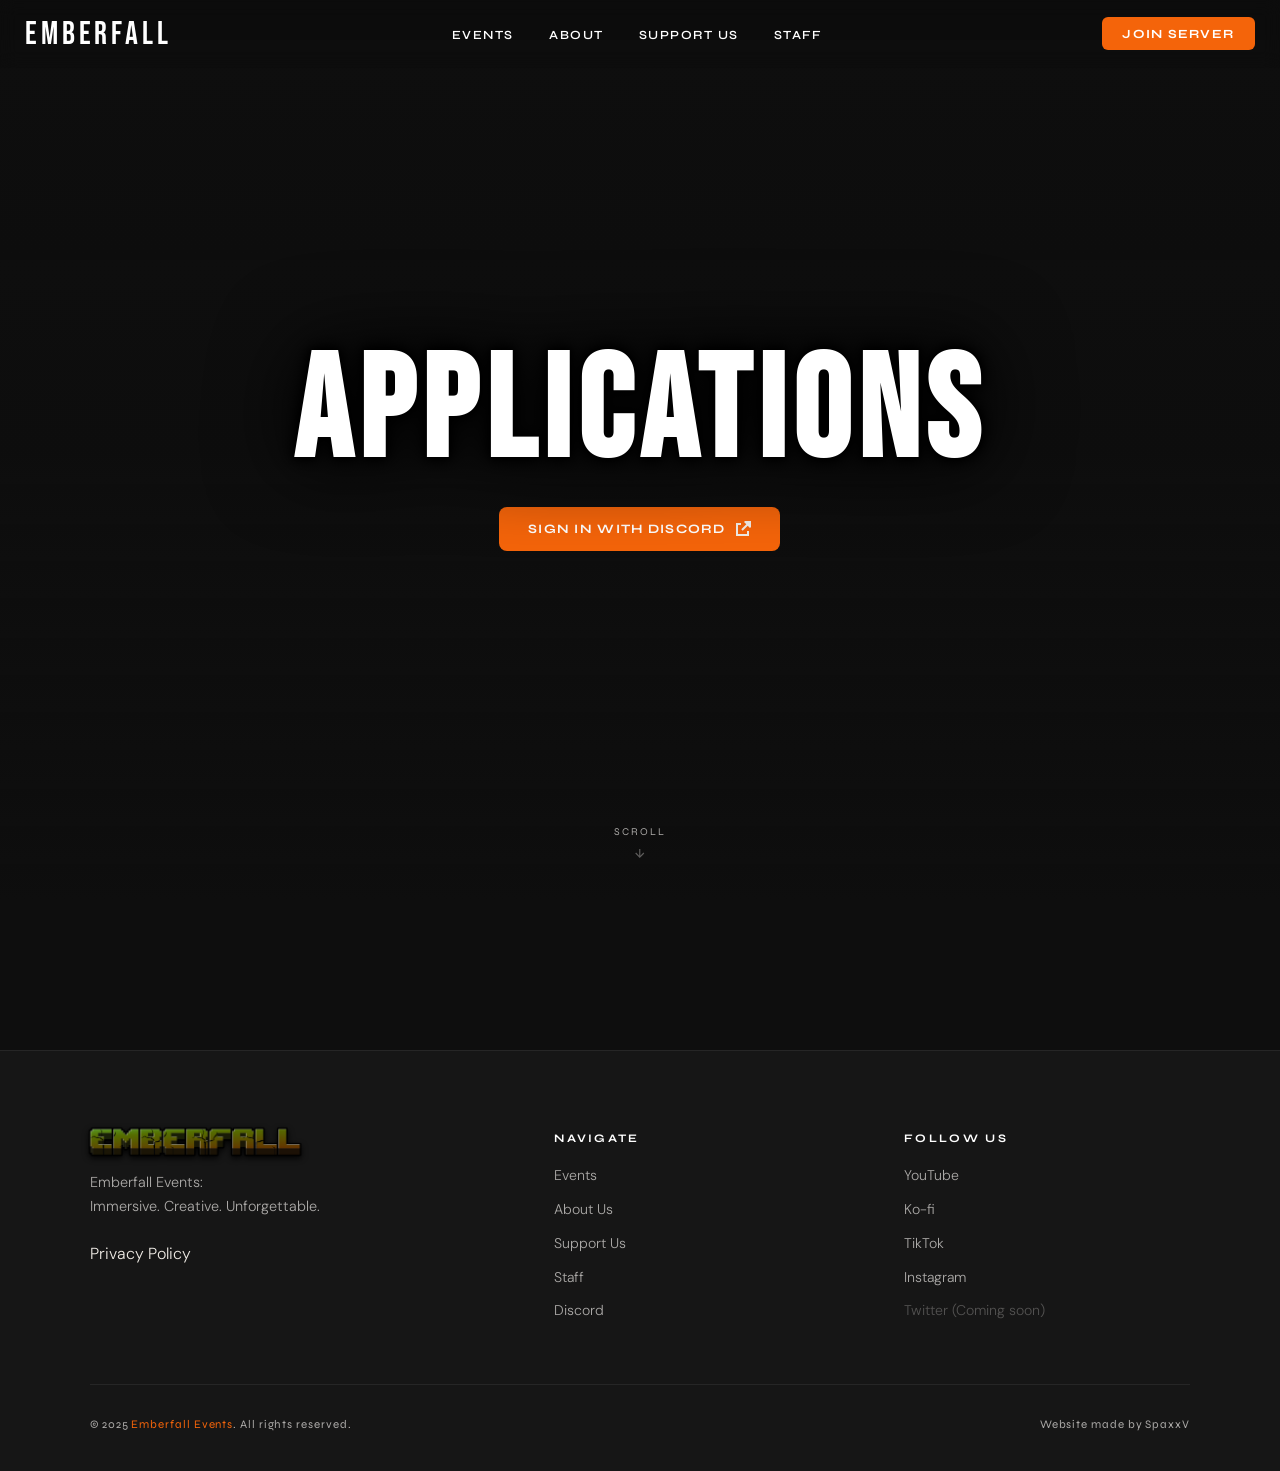
==== commit 96135ba8: "Quick asset update" ====
--- a/applications/index.html
+++ b/applications/index.html
@@ -97,5 +97,5 @@
   </body>
 
   <script src="../global/network.js?r=7"></script>
-  <script src="script.js?r=110"></script>
+  <script src="script.js?r=121"></script>
 </html>
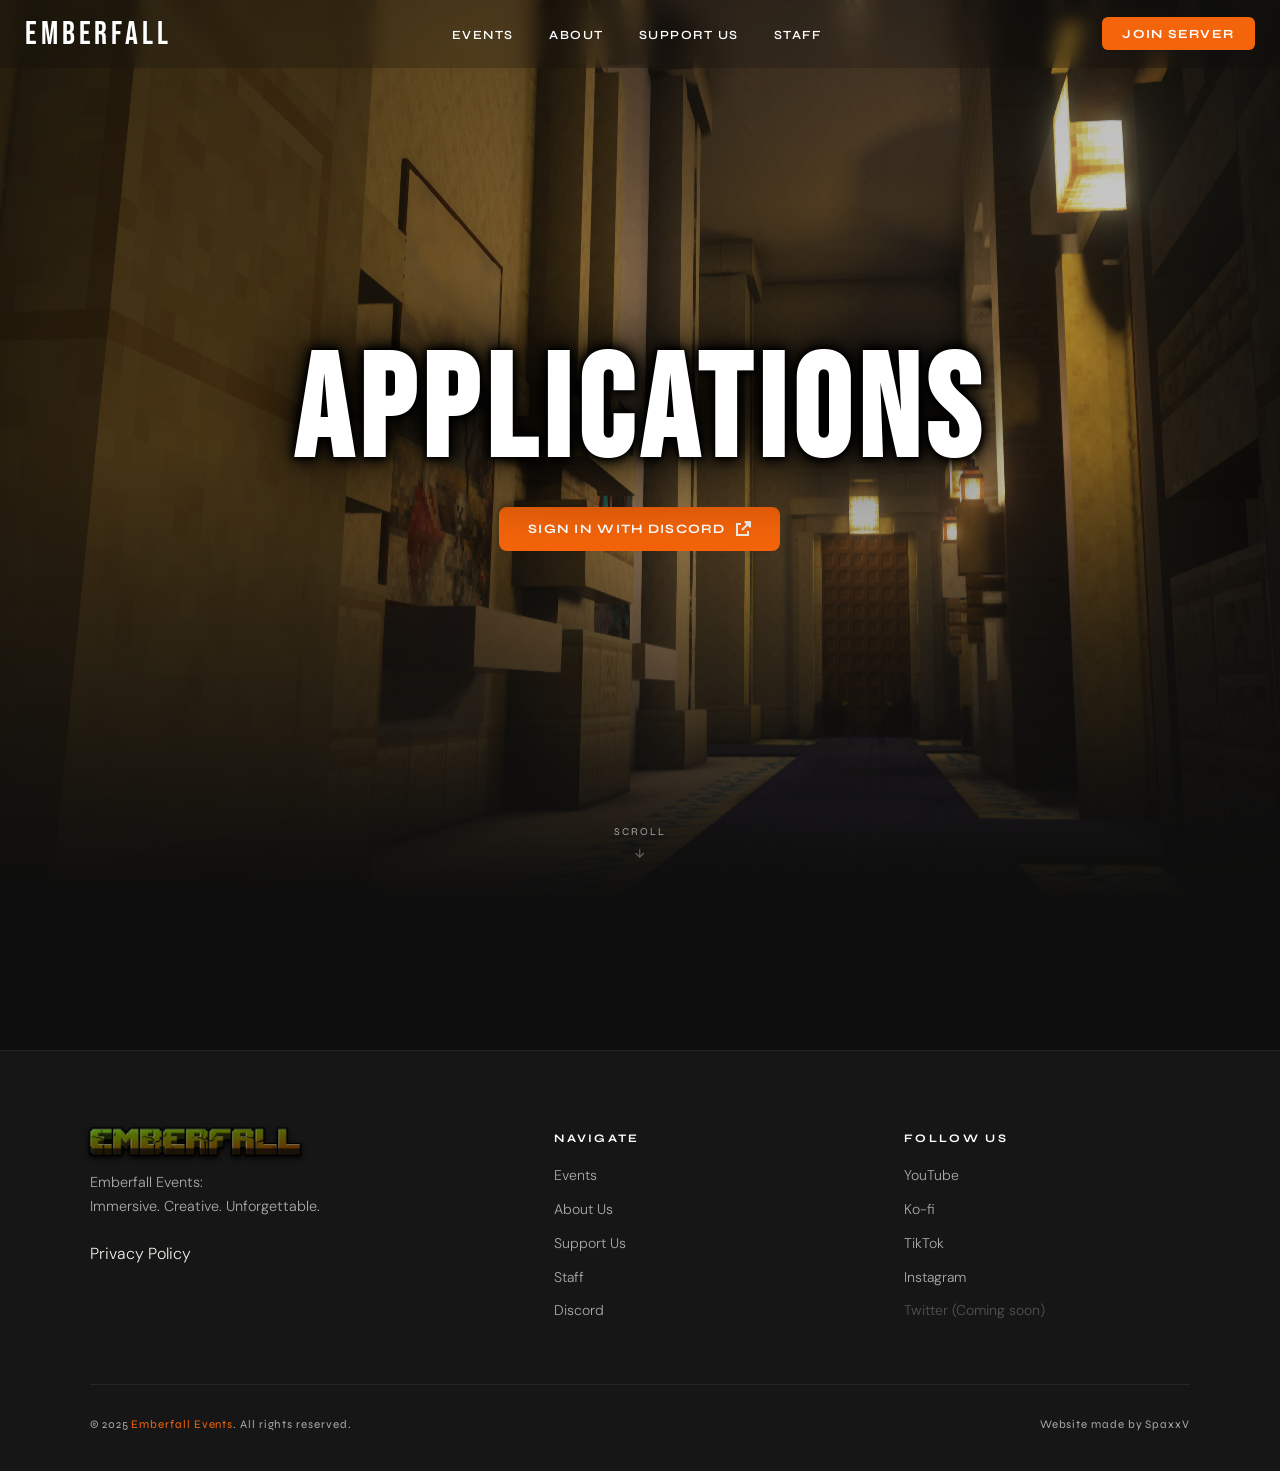
==== commit fd0bf254: "Update Staff Apps" ====
--- a/applications/index.html
+++ b/applications/index.html
@@ -97,5 +97,5 @@
   </body>
 
   <script src="../global/network.js?r=7"></script>
-  <script src="script.js?r=121"></script>
+  <script src="script.js?r=141"></script>
 </html>
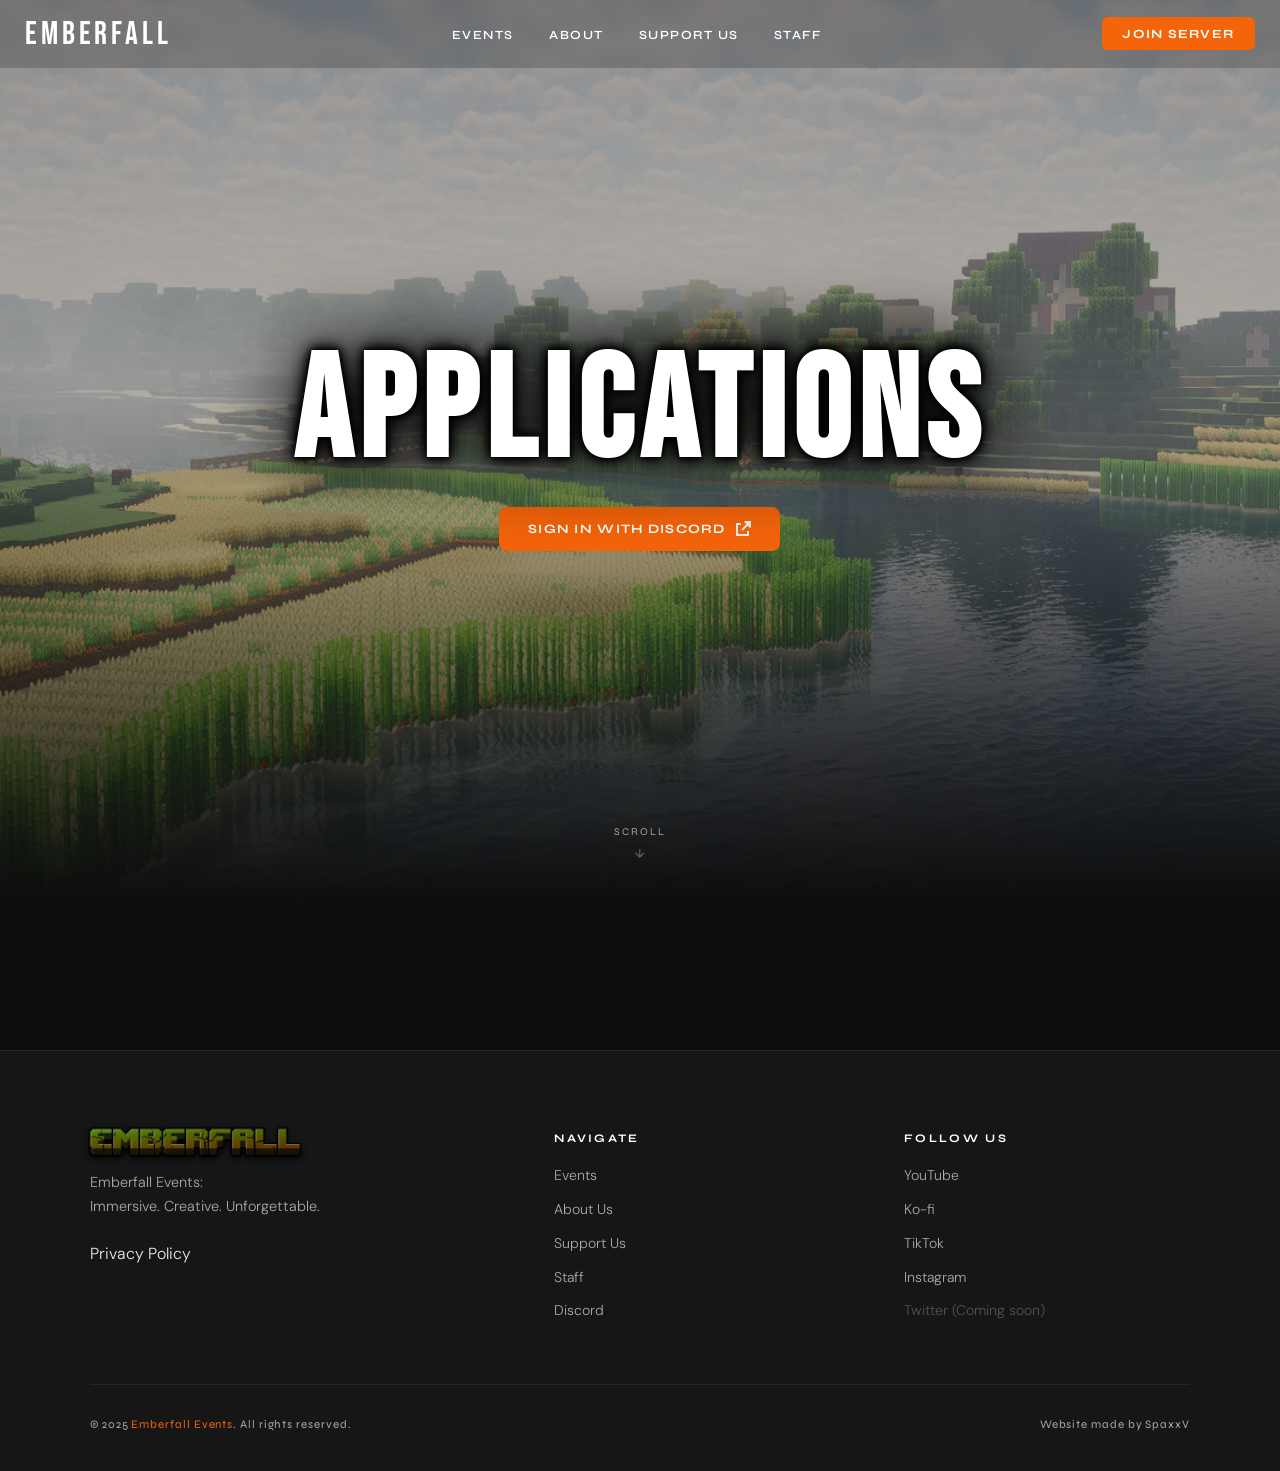
==== commit 60a2dd1a: "patch broken discord invites" ====
--- a/applications/index.html
+++ b/applications/index.html
@@ -29,7 +29,7 @@
         <li><a href="https://ko-fi.com/emberfallevents" target="_blank" class="nav-link">Support Us</a></li>
         <li><a href="https://emberfallevents.com/#staff" class="nav-link">Staff</a></li>
       </ul>
-      <a href="https://discord.gg/emberfallevents" target="_blank" class="nav-cta">Join Server</a>
+      <a href="https://discord.gg/8446kQEu73" target="_blank" class="nav-cta">Join Server</a>
     </nav>
 
     <section class="landing" id="landing">
@@ -74,7 +74,7 @@
               <li><a href="https://emberfallevents.com/#about">About Us</a></li>
               <li><a href="https://emberfallevents.com/#support">Support Us</a></li>
               <li><a href="https://emberfallevents.com/#staff">Staff</a></li>
-              <li><a href="https://discord.gg/emberfallevents" target="_blank">Discord</a></li>
+              <li><a href="https://discord.gg/8446kQEu73" target="_blank">Discord</a></li>
             </ul>
           </div>
           <div class="footer-col">
